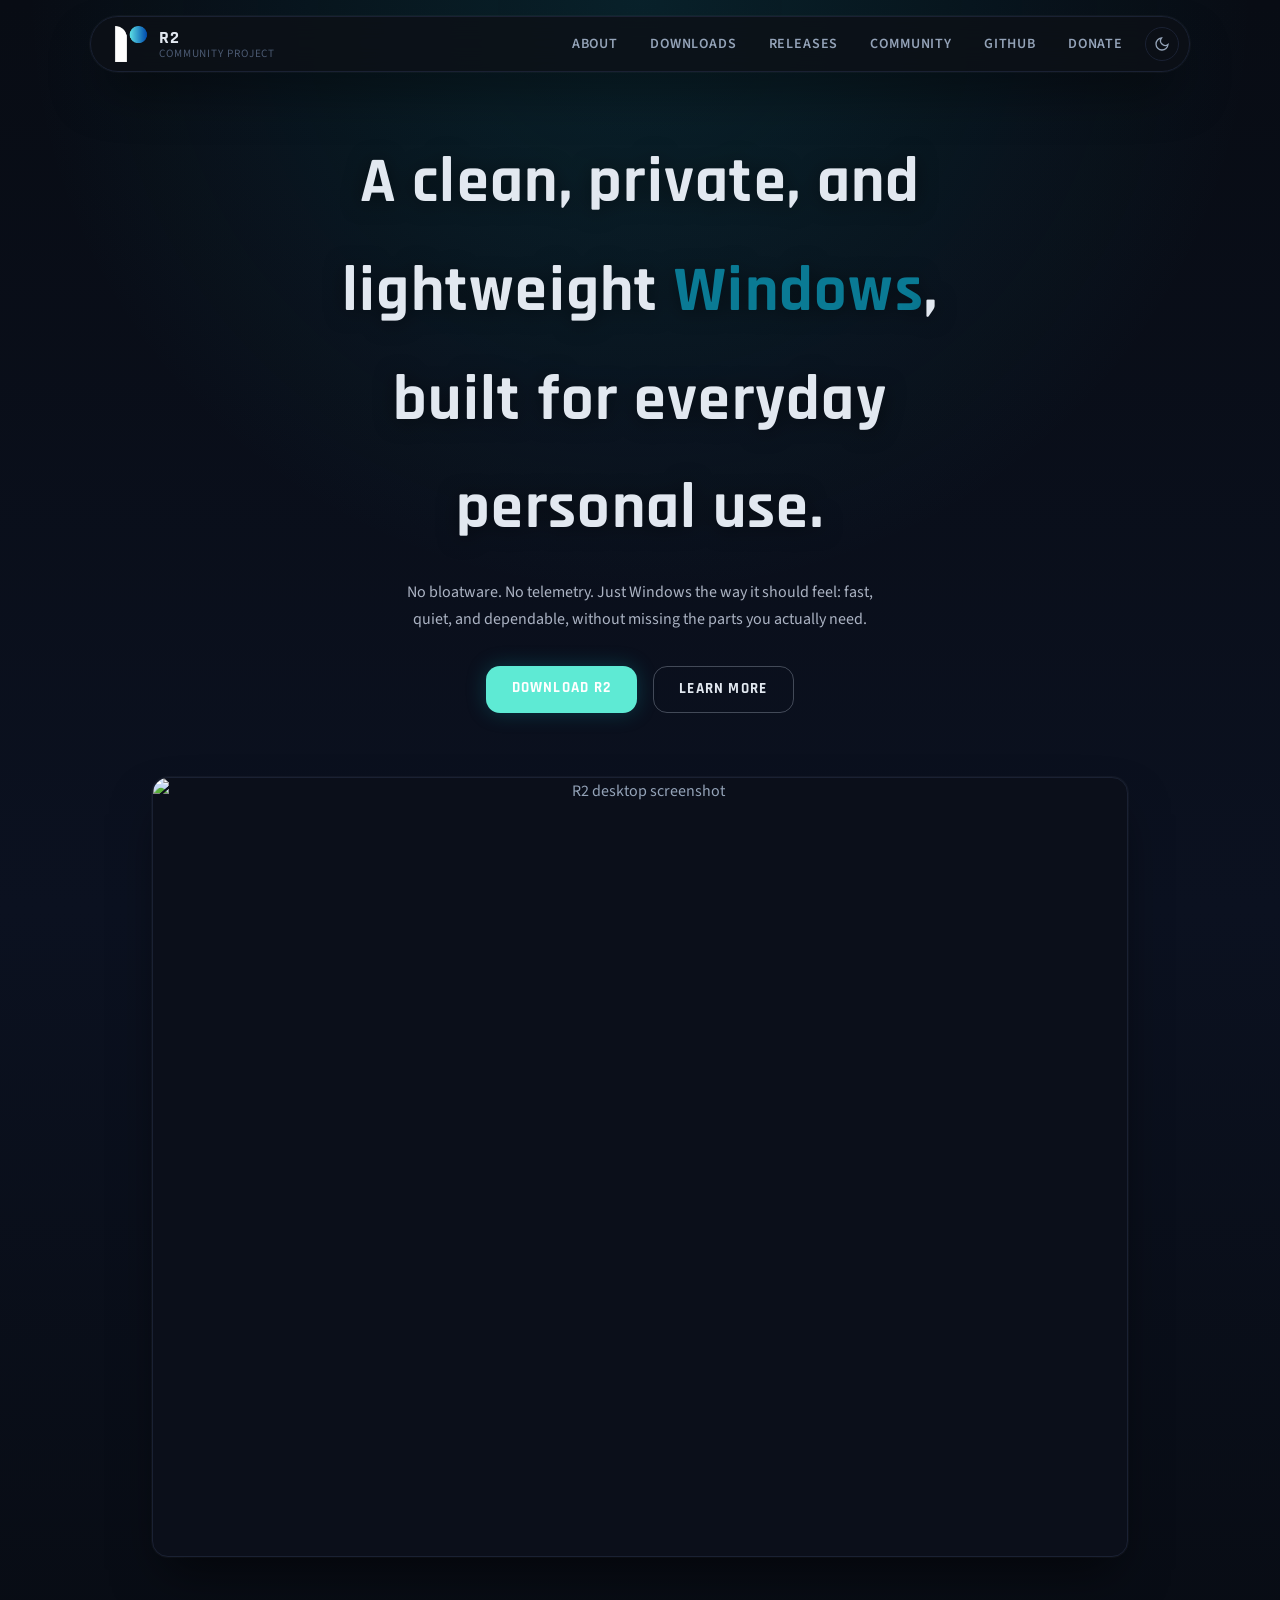
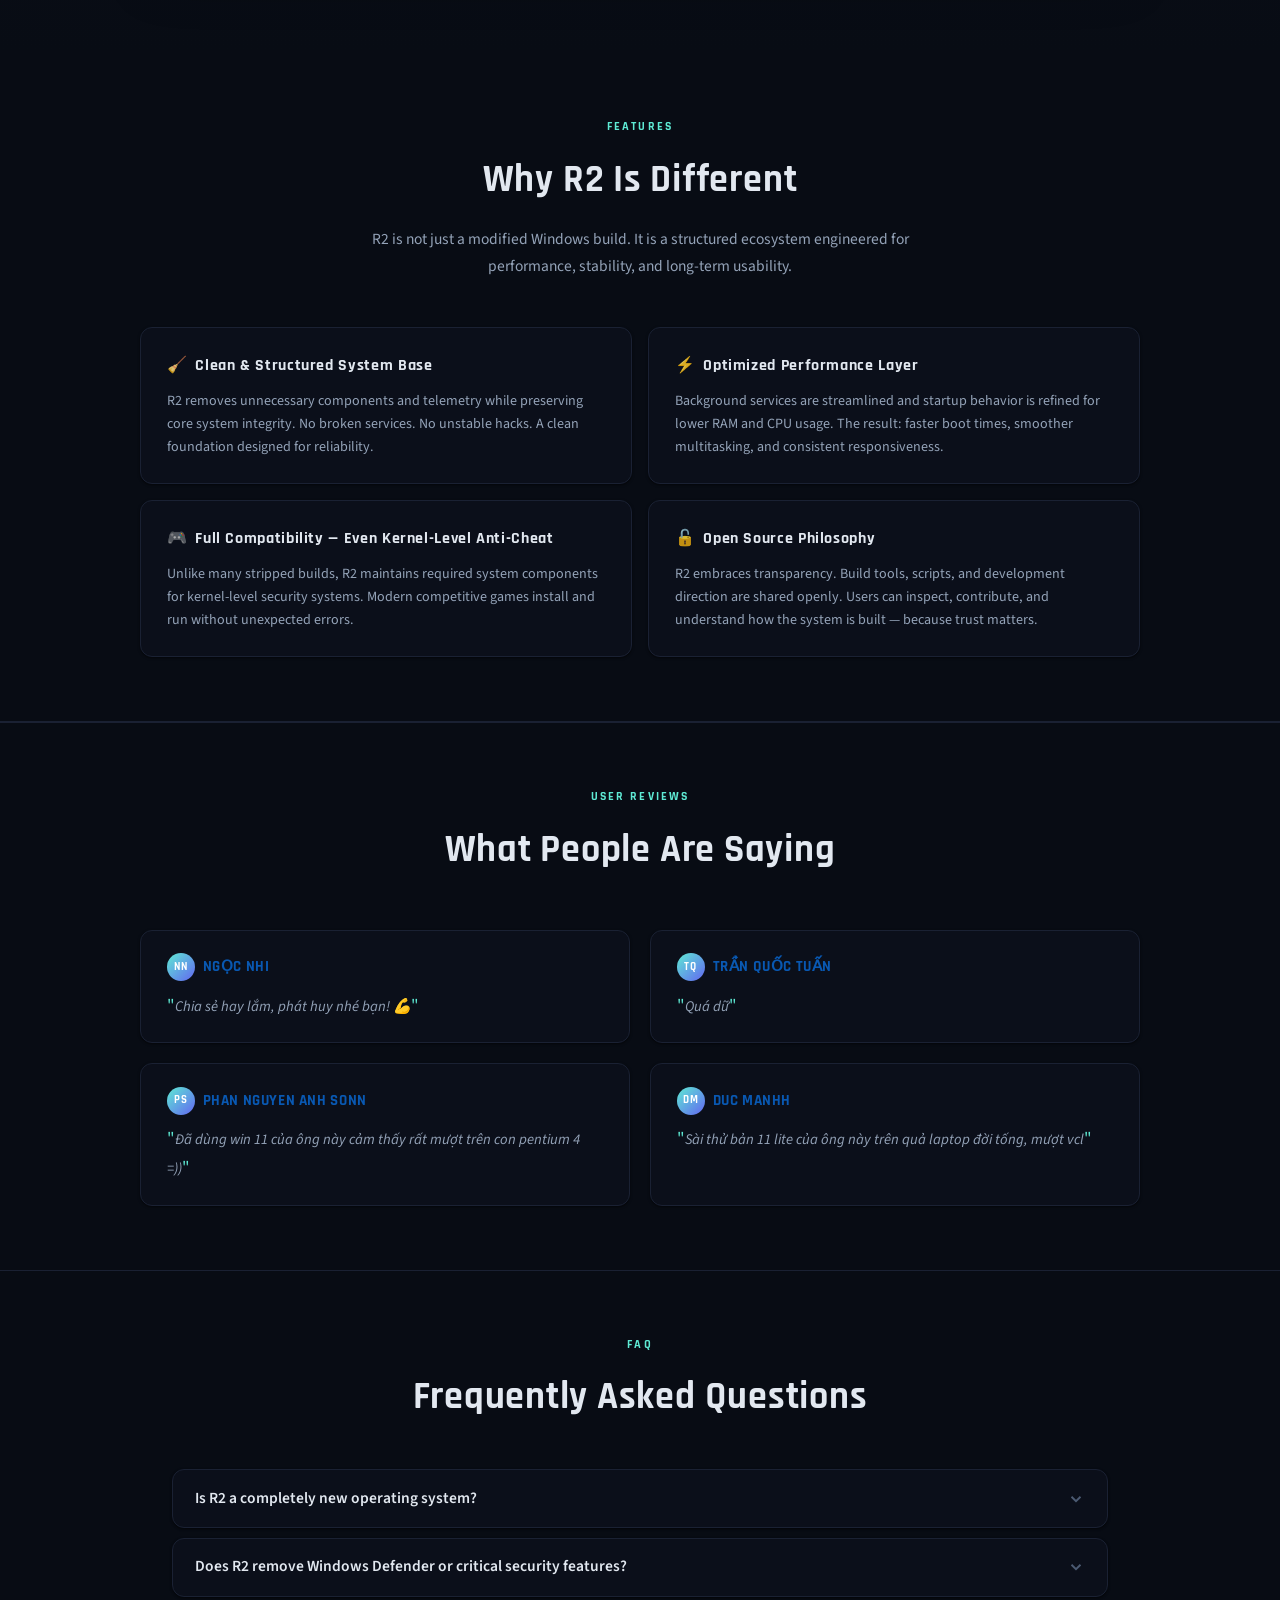
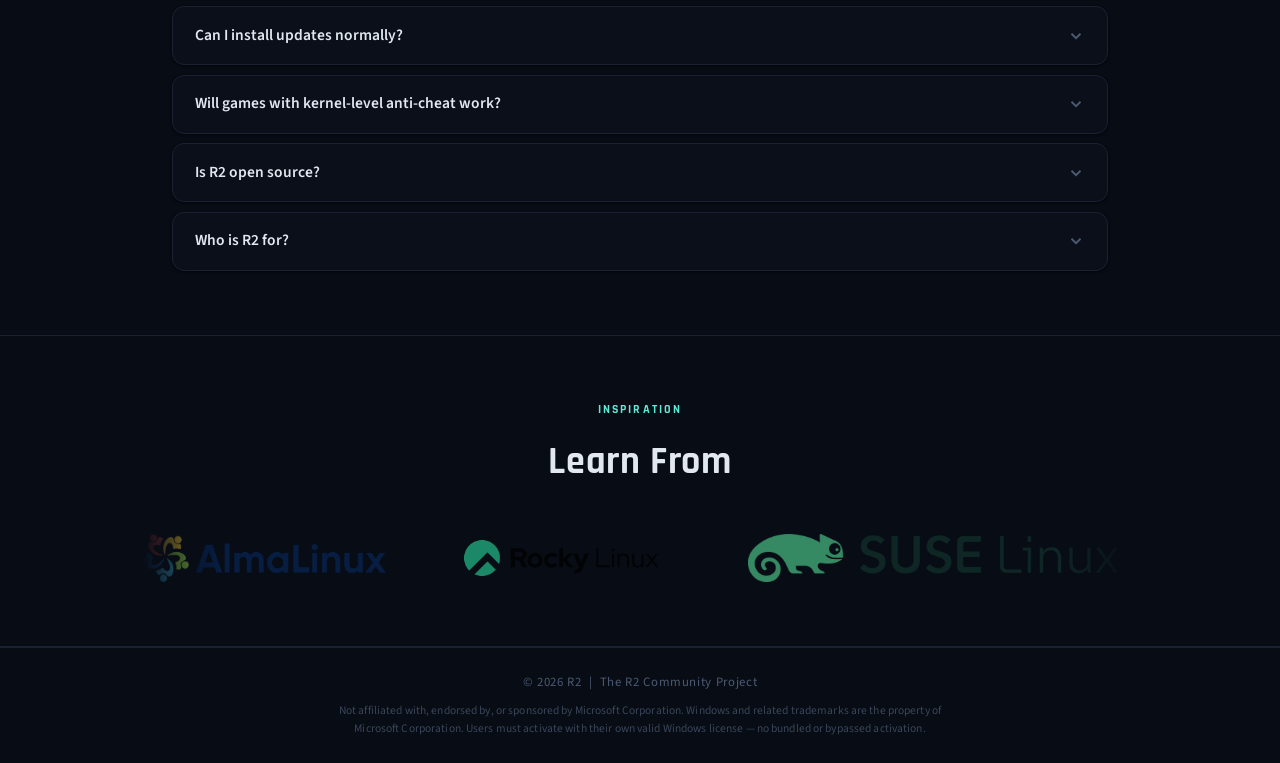
==== index.html @ 06f962d5 "Add files via upload" ====
<!DOCTYPE html>
<html lang="en">
<head>
  <meta charset="UTF-8" />
  <meta name="viewport" content="width=device-width, initial-scale=1.0" />
  <title>R2 Community Project</title>
  <link rel="icon" type="image/png" href="/img/favicon.png" />
  <link href="https://fonts.googleapis.com/css2?family=Rajdhani:wght@400;600;700&family=Source+Sans+3:wght@300;400;600&display=swap" rel="stylesheet" />
  <link rel="stylesheet" href="/css/style.css" />
</head>
<body>

  <!-- NAV -->
  <nav>
    <a href="/" class="logo">
      <img src="/img/logo.png" width="36" height="36" alt="R2 logo" />
      <div class="logo-text">
        <span class="brand">R2</span>
        <span class="sub">Community Project</span>
      </div>
    </a>
    <div class="nav-right">
    <ul class="nav-links">
      <li><a href="/about">About</a></li>
      <li><a href="/downloads">Downloads</a></li>
      <li><a href="/releases">Releases</a></li>
      <li><a href="/community">Community</a></li>
      <li><a href="https://github.com/vinhdubaii">Github</a></li>
      <li><a href="/donate">Donate</a></li>
    </ul>
    <button class="theme-toggle" onclick="toggleTheme()" title="Toggle theme">
      <svg class="icon-moon" viewBox="0 0 24 24" fill="none" stroke="currentColor" stroke-width="2"><path d="M21 12.79A9 9 0 1 1 11.21 3 7 7 0 0 0 21 12.79z"/></svg>
      <svg class="icon-sun" viewBox="0 0 24 24" fill="none" stroke="currentColor" stroke-width="2"><circle cx="12" cy="12" r="5"/><line x1="12" y1="1" x2="12" y2="3"/><line x1="12" y1="21" x2="12" y2="23"/><line x1="4.22" y1="4.22" x2="5.64" y2="5.64"/><line x1="18.36" y1="18.36" x2="19.78" y2="19.78"/><line x1="1" y1="12" x2="3" y2="12"/><line x1="21" y1="12" x2="23" y2="12"/><line x1="4.22" y1="19.78" x2="5.64" y2="18.36"/><line x1="18.36" y1="5.64" x2="19.78" y2="4.22"/></svg>
    </button>
    </div>
  </nav>

  <!-- HERO -->
  <section class="hero">
    <div class="hero-bg"></div>
    <div class="hero-content">
      <h1>A clean, private, and lightweight <span>Windows</span>, built for everyday personal use.</h1>
      <p>No bloatware. No telemetry. Just Windows the way it should feel: fast, quiet, and dependable, without missing the parts you actually need.</p>
      <div class="hero-btns">
        <a href="/downloads" class="btn btn-primary">Download R2</a>
        <a href="/about" class="btn btn-ghost">Learn More</a>
      </div>
    </div>
    <div class="hero-mockup-wrap">
      <div class="hero-mockup">
        <img src="https://res.cloudinary.com/djfdaqd8r/image/upload/v1785906970/Screenshot_2026-08-05_120952_hdem80.png" alt="R2 desktop screenshot" loading="eager" />
      </div>
    </div>
  </section>

  <!-- FEATURES -->
  <section class="features">
    <div class="features-inner">
      <div class="features-header">
        <span class="label">Features</span>
        <h2>Why R2 Is Different</h2>
        <p>R2 is not just a modified Windows build. It is a structured ecosystem engineered for performance, stability, and long-term usability.</p>
      </div>
      <div class="features-grid">
        <div class="feature-card">
          <h3><span class="icon">🧹</span> Clean & Structured System Base</h3>
          <p>R2 removes unnecessary components and telemetry while preserving core system integrity. No broken services. No unstable hacks. A clean foundation designed for reliability.</p>
        </div>
        <div class="feature-card">
          <h3><span class="icon">⚡</span> Optimized Performance Layer</h3>
          <p>Background services are streamlined and startup behavior is refined for lower RAM and CPU usage. The result: faster boot times, smoother multitasking, and consistent responsiveness.</p>
        </div>
        <div class="feature-card">
          <h3><span class="icon">🎮</span> Full Compatibility — Even Kernel-Level Anti-Cheat</h3>
          <p>Unlike many stripped builds, R2 maintains required system components for kernel-level security systems. Modern competitive games install and run without unexpected errors.</p>
        </div>
        <div class="feature-card">
          <h3><span class="icon">🔓</span> Open Source Philosophy</h3>
          <p>R2 embraces transparency. Build tools, scripts, and development direction are shared openly. Users can inspect, contribute, and understand how the system is built — because trust matters.</p>
        </div>
      </div>
    </div>
  </section>

  <!-- USER REVIEWS -->
  <section class="reviews">
    <div class="reviews-inner">
      <div class="reviews-header">
        <span class="label">User Reviews</span>
        <h2>What People Are Saying</h2>
      </div>
      <div class="reviews-grid">

        <div class="review-bubble">
          <div class="review-name">
            <div class="avatar">NN</div>
            Ngọc Nhi
          </div>
          <p class="review-text">Chia sẻ hay lắm, phát huy nhé bạn! 💪</p>
        </div>

        <div class="review-bubble">
          <div class="review-name">
            <div class="avatar">TQ</div>
            Trần Quốc Tuấn
          </div>
          <p class="review-text">Quá dữ</p>
        </div>

        <div class="review-bubble">
          <div class="review-name">
            <div class="avatar">PS</div>
            Phan Nguyen Anh Sonn
          </div>
          <p class="review-text">Đã dùng win 11 của ông này cảm thấy rất mượt trên con pentium 4 =))</p>
        </div>

        <div class="review-bubble">
          <div class="review-name">
            <div class="avatar">DM</div>
            Duc Manhh
          </div>
          <p class="review-text">Sài thử bản 11 lite của ông này trên quả laptop đời tống, mượt vcl</p>
        </div>

      </div>
    </div>
  </section>

  <!-- FAQ -->
  <section style="border-top: 1px solid var(--border);">
    <div class="faq">
      <div class="faq-header">
        <span class="label">FAQ</span>
        <h2>Frequently Asked Questions</h2>
      </div>
      <div class="faq-list">

        <div class="faq-item">
          <button class="faq-question" onclick="toggleFaq(this)">
            <span>Is R2 a completely new operating system?</span>
            <svg class="faq-chevron" viewBox="0 0 24 24" fill="none" stroke="currentColor" stroke-width="2.5"><polyline points="6 9 12 15 18 9"/></svg>
          </button>
          <div class="faq-answer">
            <p>No. R2 is a carefully rebuilt and optimized Windows-based system designed for performance, stability, and reduced unnecessary components.</p>
          </div>
        </div>

        <div class="faq-item">
          <button class="faq-question" onclick="toggleFaq(this)">
            <span>Does R2 remove Windows Defender or critical security features?</span>
            <svg class="faq-chevron" viewBox="0 0 24 24" fill="none" stroke="currentColor" stroke-width="2.5"><polyline points="6 9 12 15 18 9"/></svg>
          </button>
          <div class="faq-answer">
            <p>Core security components like Windows Defender remain intact. R2 focuses on removing background noise, not essential protection.</p>
          </div>
        </div>

        <div class="faq-item">
          <button class="faq-question" onclick="toggleFaq(this)">
            <span>Can I install updates normally?</span>
            <svg class="faq-chevron" viewBox="0 0 24 24" fill="none" stroke="currentColor" stroke-width="2.5"><polyline points="6 9 12 15 18 9"/></svg>
          </button>
          <div class="faq-answer">
            <p>Yes. R2 maintains Windows Update functionality out of the box. The Workstation build is optimized for long-term stability.</p>
          </div>
        </div>

        <div class="faq-item">
          <button class="faq-question" onclick="toggleFaq(this)">
            <span>Will games with kernel-level anti-cheat work?</span>
            <svg class="faq-chevron" viewBox="0 0 24 24" fill="none" stroke="currentColor" stroke-width="2.5"><polyline points="6 9 12 15 18 9"/></svg>
          </button>
          <div class="faq-answer">
            <p>Yes. R2 preserves required system services to ensure compatibility with modern anti-cheat systems used by competitive games.</p>
          </div>
        </div>

        <div class="faq-item">
          <button class="faq-question" onclick="toggleFaq(this)">
            <span>Is R2 open source?</span>
            <svg class="faq-chevron" viewBox="0 0 24 24" fill="none" stroke="currentColor" stroke-width="2.5"><polyline points="6 9 12 15 18 9"/></svg>
          </button>
          <div class="faq-answer">
            <p>While Windows itself is proprietary, R2 build tools and development philosophy emphasize transparency and community-driven improvements.</p>
          </div>
        </div>

        <div class="faq-item">
          <button class="faq-question" onclick="toggleFaq(this)">
            <span>Who is R2 for?</span>
            <svg class="faq-chevron" viewBox="0 0 24 24" fill="none" stroke="currentColor" stroke-width="2.5"><polyline points="6 9 12 15 18 9"/></svg>
          </button>
          <div class="faq-answer">
            <ul>
              <li>Everyday users who want a cleaner Windows</li>
              <li>People who care about privacy and don't want background tracking</li>
              <li>Laptop and ARM device owners who want better battery life</li>
              <li>Anyone who wants Windows to feel lighter without losing stability</li>
            </ul>
          </div>
        </div>

      </div>
    </div>
  </section>

  <!-- LEARN FROM -->
  <section class="learn-from">
    <div class="learn-from-inner">
      <div class="learn-from-header">
        <span class="label">Inspiration</span>
        <h2>Learn From</h2>
      </div>
      <div class="marquee">
        <div class="marquee-track">
          <img src="/img/distro/alma.png" alt="AlmaLinux" />
          <img src="/img/distro/rocky.png" alt="Rocky Linux" />
          <img src="/img/distro/suse.png" alt="SUSE Linux" />
          <img src="/img/distro/debian.png" alt="Debian" />
          <img src="/img/distro/alma.png" alt="AlmaLinux" />
          <img src="/img/distro/rocky.png" alt="Rocky Linux" />
          <img src="/img/distro/suse.png" alt="SUSE Linux" />
          <img src="/img/distro/debian.png" alt="Debian" />
        </div>
      </div>
    </div>
  </section>

  <!-- FOOTER -->
  <footer>
    © 2026 R2 &nbsp;|&nbsp; The R2 Community Project<br />
  <span class="footer-disclaimer">Not affiliated with, endorsed by, or sponsored by Microsoft Corporation. Windows and related trademarks are the property of Microsoft Corporation. Users must activate with their own valid Windows license — no bundled or bypassed activation.</span>
  </footer>

  <script>
    function toggleFaq(btn) {
      const item = btn.closest('.faq-item');
      const isOpen = item.classList.contains('open');
      document.querySelectorAll('.faq-item.open').forEach(el => el.classList.remove('open'));
      if (!isOpen) item.classList.add('open');
    }
  </script>
  <script>
    function toggleTheme() {
      const html = document.documentElement;
      html.classList.toggle('light');
      localStorage.setItem('theme', html.classList.contains('light') ? 'light' : 'dark');
    }
    // Apply saved theme on load
    if (localStorage.getItem('theme') === 'light') {
      document.documentElement.classList.add('light');
    }
  </script>
</body>
</html>
---- css/style.css ----
/* ============================================================
   R2 Community Project — Shared Stylesheet
   Used by: index.html, about.html, downloads.html, donate.html,
            other-versions.html, releases.html
   ============================================================ */

*, *::before, *::after { box-sizing: border-box; margin: 0; padding: 0; }

:root {
  --bg: #080c14;
  --surface: #0b0f1a;
  --surface2: #111823;
  --border: #1a2133;
  --accent: #5eead4;
  --accent2: #0958b2;
  --text: #94a3b8;
  --text-dim: #4b5a72;
  --white: #e2e8f0;

  --radius-card: 12px;
  --radius-btn: 14px;
  --radius-img: 16px;
  --shadow-raised: 0 1px 3px rgba(0,0,0,0.35), 0 1px 2px rgba(0,0,0,0.28);
  --shadow-lifted: 0 1px 2px rgba(0,0,0,0.22);
  --shadow-elevated: 0 25px 50px -12px rgba(0,0,0,0.55), 0 0 0 1px rgba(255,255,255,0.04);
}

html.light {
  --bg: #f0f4f8;
  --surface: #ffffff;
  --surface2: #e8edf5;
  --border: #d0d8e8;
  --accent: #0d9488;
  --accent2: #0958b2;
  --text: #475569;
  --text-dim: #94a3b8;
  --white: #1e293b;
}

/* ─── LIGHT MODE OVERRIDES ─── */
html.light nav { background: rgba(255,255,255,0.85); }

html.light .hero-content h1,
html.light .hero-content p {
  color: var(--white);
  text-shadow: none;
}
html.light .hero-content h1 span { color: #0a7a94; }
html.light .btn-ghost { color: var(--white); border-color: rgba(30,41,59,0.25); }

html.light .card,
html.light .feature-card,
html.light .review-bubble,
html.light .faq-item,
html.light .edition-card,
html.light .principle-card,
html.light .edition-row,
html.light .closing,
html.light .desc-card,
html.light .momo-card {
  background: #ffffff;
  border-color: #d0d8e8;
}

html.light .news-link { color: var(--accent); }
html.light footer { background: #e8edf5; }

html.light .notice { background: rgba(13,116,161,0.05); border-color: rgba(13,116,161,0.2); }
html.light .notice.neutral { background: rgba(148,163,184,0.08); border-color: #d0d8e8; }
html.light .btn-dl { background: rgba(13,116,161,0.08); border-color: rgba(13,116,161,0.2); }
html.light .btn-dl:hover { background: rgba(13,116,161,0.18); border-color: var(--accent); color: #1e293b; }
html.light .warn-note { background: rgba(239,68,68,0.05); }

/* ─── THEME TOGGLE ─── */
.theme-toggle {
  background: none;
  border: 1px solid var(--border);
  border-radius: 50%;
  width: 34px; height: 34px;
  display: flex;
  align-items: center;
  justify-content: center;
  cursor: pointer;
  color: var(--text);
  transition: all 0.2s;
  flex-shrink: 0;
}
.theme-toggle:hover { border-color: var(--accent); color: var(--accent); }
.theme-toggle svg { width: 16px; height: 16px; }
.icon-moon { display: block; }
.icon-sun  { display: none; }
html.light .icon-moon { display: none; }
html.light .icon-sun  { display: block; }
.nav-right { display: flex; align-items: center; gap: 0.5rem; }

/* ─── BASE ─── */
html { scroll-behavior: smooth; }

body {
  font-family: 'Source Sans 3', sans-serif;
  background: var(--bg);
  color: var(--text);
  line-height: 1.7;
  min-height: 100vh;
  display: flex;
  flex-direction: column;
}

@keyframes fadeUp {
  from { opacity: 0; transform: translateY(20px); }
  to   { opacity: 1; transform: translateY(0); }
}

/* ─── NAV ─── */
nav {
  position: fixed;
  top: 16px;
  left: 50%;
  transform: translateX(-50%);
  z-index: 100;
  width: calc(100% - 40px);
  max-width: 1100px;
  background: rgba(13,17,23,0.82);
  backdrop-filter: blur(16px);
  border: 1px solid var(--border);
  border-radius: 999px;
  box-shadow: var(--shadow-elevated);
  display: flex;
  align-items: center;
  justify-content: space-between;
  padding: 0 0.6rem 0 1.4rem;
  height: 56px;
  transition: width 0.25s ease, box-shadow 0.2s;
}

@media (max-width: 700px) {
  nav { width: calc(100% - 24px); padding: 0 0.5rem 0 1.1rem; }
  .nav-links { display: none; }
}

.logo { display: flex; align-items: center; gap: 0.6rem; text-decoration: none; }
.logo-text { display: flex; flex-direction: column; line-height: 1.1; }
.logo-text .brand {
  font-family: 'Rajdhani', sans-serif;
  font-weight: 700;
  font-size: 1.15rem;
  color: var(--white);
  letter-spacing: 0.05em;
}
.logo-text .sub {
  font-size: 0.7rem;
  color: var(--text-dim);
  letter-spacing: 0.08em;
  text-transform: uppercase;
}

.nav-links { display: flex; gap: 0.2rem; list-style: none; }
.nav-links a {
  color: var(--text);
  text-decoration: none;
  font-size: 0.88rem;
  font-weight: 600;
  letter-spacing: 0.06em;
  text-transform: uppercase;
  padding: 0.4rem 0.9rem;
  border-radius: 999px;
  transition: color 0.2s, background 0.2s;
}
.nav-links a:hover, .nav-links a.active {
  color: var(--accent);
  background: rgba(13,148,161,0.08);
}

/* ─── HERO (index.html) ─── */
.hero {
  position: relative;
  min-height: 100vh;
  display: flex;
  flex-direction: column;
  align-items: center;
  justify-content: center;
  text-align: center;
  overflow: hidden;
  padding: 128px 2rem 96px;
}

.hero-bg {
  position: absolute;
  inset: 0;
  background:
    radial-gradient(ellipse 80% 60% at 50% 0%, rgba(13,148,161,0.16) 0%, transparent 60%),
    linear-gradient(180deg, #080c14 0%, #0b1120 55%, #080c14 100%);
}

html.light .hero-bg {
  background:
    radial-gradient(ellipse 80% 60% at 50% 0%, rgba(13,116,161,0.10) 0%, transparent 60%),
    linear-gradient(180deg, #eef2f8 0%, #e4eaf5 55%, #eef2f8 100%);
  filter: none;
}

.hero-content {
  position: relative;
  z-index: 1;
  max-width: 700px;
  padding: 0 2rem;
  animation: fadeUp 1s ease both;
}

.hero-content h1 {
  font-family: 'Rajdhani', sans-serif;
  font-size: clamp(2.2rem, 6vw, 4rem);
  font-weight: 700;
  color: var(--white);
  letter-spacing: 0.02em;
  margin-bottom: 1rem;
  text-shadow: 0 2px 20px rgba(0,0,0,0.5);
}

.hero-content h1 span { color: #0a7a94; }

.hero-content p {
  font-size: 1rem;
  color: rgba(200, 208, 224, 0.85);
  max-width: 500px;
  margin: 0 auto 2rem;
}

.hero-btns {
  display: flex;
  gap: 1rem;
  justify-content: center;
  flex-wrap: wrap;
}

.btn {
  display: inline-block;
  padding: 0.6rem 1.6rem;
  border-radius: var(--radius-btn);
  font-family: 'Rajdhani', sans-serif;
  font-weight: 700;
  font-size: 0.95rem;
  letter-spacing: 0.08em;
  text-transform: uppercase;
  text-decoration: none;
  transition: all 0.2s;
  cursor: pointer;
  border: none;
}

.btn-primary {
  background: var(--accent);
  color: #fff;
  box-shadow: 0 0 20px rgba(13,148,161,0.3);
}
.btn-primary:hover {
  background: #2dd4bf;
  box-shadow: 0 0 30px rgba(13,148,161,0.5);
  transform: translateY(-1px);
}

.btn-ghost {
  background: transparent;
  color: var(--white);
  border: 1px solid rgba(200,208,224,0.3);
}
.btn-ghost:hover {
  border-color: var(--accent);
  color: var(--accent);
  transform: translateY(-1px);
}

/* ─── HERO MOCKUP (product screenshot frame) ─── */
.hero-mockup-wrap {
  position: relative;
  z-index: 1;
  width: 100%;
  max-width: 1040px;
  margin: 64px auto 0;
  padding: 0 2rem;
  animation: fadeUp 1s ease 0.15s both;
}

.hero-mockup {
  position: relative;
  border-radius: var(--radius-img);
  border: 1px solid var(--border);
  background: var(--surface);
  box-shadow: var(--shadow-elevated);
  overflow: hidden;
  aspect-ratio: 1280 / 1024;
}
.hero-mockup::before {
  content: '';
  position: absolute;
  inset: -20%;
  background: radial-gradient(ellipse 60% 50% at 50% 100%, rgba(13,148,161,0.35) 0%, transparent 70%);
  z-index: -1;
  filter: blur(40px);
}
.hero-mockup img {
  display: block;
  width: 100%;
  height: 100%;
  object-fit: cover;
  object-position: top center;
}

/* ─── PAGE HERO (about / downloads / other-versions / releases) ─── */
.page-hero {
  padding: 110px 2rem 50px;
  text-align: center;
  border-bottom: 1px solid var(--border);
  background: radial-gradient(ellipse at 50% 0%, rgba(13,148,161,0.07) 0%, transparent 65%);
}

.back-link {
  display: inline-flex;
  align-items: center;
  gap: 0.4rem;
  font-size: 0.82rem;
  color: var(--text-dim);
  text-decoration: none;
  letter-spacing: 0.05em;
  margin-bottom: 1.2rem;
  transition: color 0.2s;
}
.back-link:hover { color: var(--accent); }

.page-hero .label {
  display: inline-block;
  font-family: 'Rajdhani', sans-serif;
  font-size: 0.75rem;
  font-weight: 700;
  letter-spacing: 0.15em;
  text-transform: uppercase;
  color: var(--accent);
  margin-bottom: 1rem;
  padding: 0.3rem 0.8rem;
  border: 1px solid rgba(13,148,161,0.3);
  border-radius: 20px;
}

.page-hero h1 {
  font-family: 'Rajdhani', sans-serif;
  font-size: clamp(1.8rem, 4vw, 2.8rem);
  font-weight: 700;
  color: var(--white);
  letter-spacing: 0.02em;
  margin-bottom: 0.75rem;
}

.page-hero p {
  max-width: 560px;
  margin: 0 auto;
  font-size: 1rem;
  color: var(--text);
}

/* ─── CONTAINER / LAYOUT ─── */
.container {
  max-width: 1000px;
  margin: 0 auto;
  padding: 3.5rem 2rem 5rem;
  flex: 1;
}

main {
  flex: 1;
  display: flex;
  align-items: center;
  justify-content: center;
  padding: 100px 2rem 4rem;
}

/* ─── SECTION (about.html) ─── */
.section {
  margin-bottom: 4rem;
  animation: fadeUp 0.6s ease both;
}

.section-label {
  font-family: 'Rajdhani', sans-serif;
  font-size: 0.72rem;
  font-weight: 700;
  letter-spacing: 0.15em;
  text-transform: uppercase;
  color: var(--accent);
  margin-bottom: 0.5rem;
}

.section h2 {
  font-family: 'Rajdhani', sans-serif;
  font-size: 1.7rem;
  font-weight: 700;
  color: var(--white);
  letter-spacing: 0.03em;
  margin-bottom: 1rem;
}

.section p {
  color: var(--text);
  font-size: 0.97rem;
  margin-bottom: 0.85rem;
}

.subhead {
  font-family: 'Rajdhani', sans-serif;
  font-size: 1.02rem;
  font-weight: 700;
  color: var(--white);
  letter-spacing: 0.04em;
  text-transform: uppercase;
  margin: 2rem 0 0.25rem;
}

.grid-auto {
  display: grid;
  grid-template-columns: repeat(auto-fit, minmax(220px, 1fr));
  gap: 1rem;
  margin-top: 1rem;
}

.divider {
  border: none;
  border-top: 1px solid var(--border);
  margin: 3.5rem 0;
}

/* ─── SECTION HEADER (downloads / other-versions) ─── */
.section-header {
  display: flex;
  align-items: center;
  gap: 1rem;
  margin-bottom: 1.2rem;
  animation: fadeUp 0.5s ease both;
}
.section-header h2 {
  font-family: 'Rajdhani', sans-serif;
  font-weight: 700;
  font-size: 1.2rem;
  color: var(--white);
  letter-spacing: 0.09em;
  text-transform: uppercase;
  white-space: nowrap;
}
.section-header .line {
  flex: 1;
  height: 1px;
  background: var(--border);
}

/* ─── PRINCIPLES GRID (about.html) ─── */
.principles-grid {
  display: grid;
  grid-template-columns: 1fr 1fr;
  gap: 1rem;
  margin-top: 1.5rem;
}

@media (max-width: 600px) {
  .principles-grid { grid-template-columns: 1fr; }
}

.principle-card {
  background: var(--surface);
  border: 1px solid var(--border);
  border-radius: var(--radius-card);
  box-shadow: var(--shadow-raised);
  padding: 1.25rem 1.4rem;
  transition: border-color 0.2s, box-shadow 0.2s;
}
.principle-card:hover { border-color: rgba(13,148,161,0.4); box-shadow: var(--shadow-lifted); }

.principle-card h3 {
  font-family: 'Rajdhani', sans-serif;
  font-weight: 700;
  font-size: 1rem;
  color: var(--white);
  letter-spacing: 0.04em;
  text-transform: uppercase;
  margin-bottom: 0.5rem;
  display: flex;
  align-items: center;
  gap: 0.5rem;
}
.principle-card h3 .dot {
  width: 6px; height: 6px;
  border-radius: 50%;
  background: var(--accent);
  flex-shrink: 0;
}
.principle-card p {
  font-size: 0.88rem;
  color: var(--text);
  margin: 0;
}

/* ─── EDITIONS LIST (about.html — row layout) ─── */
.editions-list {
  display: flex;
  flex-direction: column;
  gap: 0.75rem;
  margin-top: 1.5rem;
}

.edition-row {
  display: grid;
  grid-template-columns: 200px 1fr;
  gap: 1.5rem;
  background: var(--surface);
  border: 1px solid var(--border);
  border-radius: var(--radius-card);
  box-shadow: var(--shadow-raised);
  padding: 1.1rem 1.4rem;
  align-items: start;
  transition: border-color 0.2s, box-shadow 0.2s;
}
.edition-row:hover { border-color: rgba(13,148,161,0.4); box-shadow: var(--shadow-lifted); }

.edition-name {
  font-family: 'Rajdhani', sans-serif;
  font-weight: 700;
  font-size: 0.95rem;
  color: var(--accent2);
  letter-spacing: 0.04em;
  text-transform: uppercase;
}
.edition-desc {
  font-size: 0.88rem;
  color: var(--text);
  line-height: 1.5;
}
.edition-row.experimental .edition-name { color: #f59e0b; }

@media (max-width: 600px) {
  .edition-row { grid-template-columns: 1fr; gap: 0.3rem; }
}

/* ─── WHO IT'S FOR (about.html) ─── */
.for-list {
  margin-top: 1.2rem;
  display: flex;
  flex-direction: column;
  gap: 0.5rem;
}
.for-item {
  display: flex;
  align-items: center;
  gap: 0.75rem;
  font-size: 0.95rem;
  color: var(--text);
}
.for-item::before {
  content: '';
  width: 5px; height: 5px;
  border-radius: 50%;
  background: var(--accent);
  flex-shrink: 0;
}

/* ─── CLOSING QUOTE (about.html) ─── */
.closing {
  background: var(--surface);
  border: 1px solid var(--border);
  border-left: 3px solid var(--accent);
  border-radius: 0 var(--radius-card) var(--radius-card) 0;
  box-shadow: var(--shadow-raised);
  padding: 1.5rem 2rem;
  margin-top: 2rem;
}
.closing p {
  font-size: 1rem;
  color: var(--white);
  font-style: italic;
  margin: 0;
}

/* ─── EDITIONS GRID (downloads / other-versions — card layout) ─── */
.editions-grid {
  display: grid;
  grid-template-columns: repeat(auto-fit, minmax(260px, 1fr));
  gap: 1rem;
  margin-bottom: 3rem;
}

@media (max-width: 750px) {
  .editions-grid { grid-template-columns: 1fr; }
}

.edition-card {
  background: var(--surface);
  border: 1px solid var(--border);
  border-radius: var(--radius-card);
  box-shadow: var(--shadow-raised);
  overflow: hidden;
  display: flex;
  flex-direction: column;
  animation: fadeUp 0.5s ease both;
  transition: border-color 0.2s, transform 0.2s, box-shadow 0.2s;
}
.edition-card:hover {
  border-color: rgba(13,148,161,0.5);
  transform: translateY(-2px);
  box-shadow: var(--shadow-lifted);
}
.edition-card:nth-child(2) { animation-delay: 0.05s; }
.edition-card:nth-child(3) { animation-delay: 0.1s; }
.edition-card:nth-child(4) { animation-delay: 0.15s; }
.edition-card:nth-child(5) { animation-delay: 0.2s; }
.edition-card:nth-child(6) { animation-delay: 0.25s; }

.card-header {
  padding: 1rem 1.25rem 0.85rem;
  border-bottom: 1px solid var(--border);
  display: flex;
  align-items: center;
  justify-content: space-between;
}
.card-header h3 {
  font-family: 'Rajdhani', sans-serif;
  font-weight: 700;
  font-size: 1.1rem;
  color: var(--white);
  letter-spacing: 0.06em;
  text-transform: uppercase;
}

.badge {
  font-family: 'Rajdhani', sans-serif;
  font-size: 0.65rem;
  font-weight: 700;
  letter-spacing: 0.1em;
  text-transform: uppercase;
  padding: 0.2rem 0.55rem;
  border-radius: 3px;
}
.badge-stable { background: rgba(34,197,94,0.15); color: #4ade80; border: 1px solid rgba(34,197,94,0.25); }
.badge-lts    { background: rgba(13,148,161,0.15); color: #7dd3fc; border: 1px solid rgba(13,148,161,0.25); }
.badge-exp    { background: rgba(245,158,11,0.15); color: #fbbf24; border: 1px solid rgba(245,158,11,0.25); }
.badge-warn   { background: rgba(239,68,68,0.12); color: #f87171; border: 1px solid rgba(239,68,68,0.25); }
.badge-legacy { background: rgba(148,163,184,0.12); color: #94a3b8; border: 1px solid rgba(148,163,184,0.2); }

.card-body { padding: 1rem 1.25rem; flex: 1; }
.card-body p {
  font-size: 0.85rem;
  color: var(--text);
  line-height: 1.55;
  margin-bottom: 1rem;
}
.card-body .warn-note {
  font-size: 0.78rem;
  color: #f87171;
  background: rgba(239,68,68,0.07);
  border: 1px solid rgba(239,68,68,0.2);
  border-radius: 5px;
  padding: 0.5rem 0.75rem;
  margin-bottom: 1rem;
}

/* ─── VERSION BLOCK (other-versions.html) ─── */
.version-block {
  margin-bottom: 3rem;
  animation: fadeUp 0.5s ease both;
}
.version-block:nth-child(2) { animation-delay: 0.1s; }

.cards-row {
  display: grid;
  grid-template-columns: 1fr 1fr;
  gap: 1rem;
}
@media (max-width: 600px) {
  .cards-row { grid-template-columns: 1fr; }
}

/* ─── DOWNLOAD BUTTONS ─── */
.btn-group { display: flex; flex-direction: column; gap: 0.5rem; }

.btn-dl {
  display: flex;
  align-items: center;
  gap: 0.6rem;
  padding: 0.55rem 1rem;
  border-radius: var(--radius-btn);
  text-decoration: none;
  font-family: 'Rajdhani', sans-serif;
  font-weight: 700;
  font-size: 0.85rem;
  letter-spacing: 0.06em;
  text-transform: uppercase;
  transition: all 0.2s;
  background: rgba(13,148,161,0.12);
  color: var(--accent2);
  border: 1px solid rgba(13,148,161,0.25);
}
.btn-dl:hover {
  background: rgba(13,148,161,0.22);
  border-color: var(--accent);
  color: #fff;
  transform: translateX(2px);
}
.btn-dl svg { width: 14px; height: 14px; flex-shrink: 0; opacity: 0.8; }
.btn-dl .btn-label { flex: 1; }
.btn-dl .btn-sub {
  font-size: 0.7rem;
  font-weight: 400;
  opacity: 0.6;
  letter-spacing: 0.03em;
  text-transform: none;
}

/* ─── NOTICE ─── */
.notice {
  background: rgba(13,148,161,0.06);
  border: 1px solid rgba(13,148,161,0.18);
  border-radius: var(--radius-card);
  padding: 1rem 1.4rem;
  font-size: 0.87rem;
  color: var(--text);
  margin-bottom: 2.5rem;
  animation: fadeUp 0.4s ease both;
}
.notice strong { color: var(--accent2); }

.notice.neutral {
  background: rgba(148,163,184,0.05);
  border-color: rgba(148,163,184,0.15);
  color: var(--text-dim);
}
.notice.neutral strong { color: var(--text); }

/* ─── DONATE PAGE ─── */
.donate-wrap {
  max-width: 620px;
  width: 100%;
  animation: fadeUp 0.7s ease both;
}

.donate-header { text-align: center; margin-bottom: 2.5rem; }
.donate-header .heart {
  font-size: 2.2rem;
  display: block;
  margin-bottom: 0.75rem;
  filter: drop-shadow(0 0 12px rgba(13,148,161,0.4));
}
.donate-header h1 {
  font-family: 'Rajdhani', sans-serif;
  font-size: 2.2rem;
  font-weight: 700;
  color: var(--white);
  letter-spacing: 0.04em;
  margin-bottom: 0.3rem;
}
.donate-header h1 span { color: var(--accent2); }

.desc-card {
  background: var(--surface);
  border: 1px solid var(--border);
  border-radius: var(--radius-card);
  box-shadow: var(--shadow-raised);
  padding: 1.75rem 2rem;
  margin-bottom: 1.5rem;
}
.desc-card p {
  font-size: 0.95rem;
  color: var(--text);
  margin-bottom: 1rem;
  line-height: 1.75;
}
.desc-card p:last-child { margin-bottom: 0; }
.desc-card .highlight { color: var(--white); font-weight: 600; }

/* Centered label with horizontal divider lines (donate.html only) */
.divider-label {
  font-family: 'Rajdhani', sans-serif;
  font-size: 0.72rem;
  font-weight: 700;
  letter-spacing: 0.15em;
  text-transform: uppercase;
  color: var(--text-dim);
  text-align: center;
  margin-bottom: 1.25rem;
  display: flex;
  align-items: center;
  gap: 0.75rem;
}
.divider-label::before,
.divider-label::after {
  content: '';
  flex: 1;
  height: 1px;
  background: var(--border);
}

.momo-card {
  background: var(--surface);
  border: 1px solid var(--border);
  border-radius: var(--radius-card);
  box-shadow: var(--shadow-raised);
  padding: 2rem;
  text-align: center;
  transition: border-color 0.2s, box-shadow 0.2s;
}
.momo-card:hover { border-color: rgba(13,148,161,0.4); box-shadow: var(--shadow-lifted); }

.momo-logo { display: inline-flex; align-items: center; gap: 0.5rem; margin-bottom: 1.25rem; }
.momo-logo-icon {
  width: 38px; height: 38px;
  background: linear-gradient(135deg, #0dd3c4, #0958b2);
  border-radius: 10px;
  display: flex;
  align-items: center;
  justify-content: center;
  font-family: 'Rajdhani', sans-serif;
  font-weight: 700;
  font-size: 0.85rem;
  color: #fff;
  letter-spacing: 0.01em;
}
.momo-logo-text {
  font-family: 'Rajdhani', sans-serif;
  font-weight: 700;
  font-size: 1.1rem;
  color: var(--white);
  letter-spacing: 0.05em;
}

.qr-frame {
  display: inline-block;
  padding: 12px;
  background: #fff;
  border-radius: 12px;
  margin-bottom: 1.25rem;
  box-shadow: 0 0 30px rgba(13,148,161,0.15);
}
.qr-frame img {
  display: block;
  width: 200px;
  height: 200px;
  object-fit: cover;
  border-radius: 6px;
}

.btn-momo {
  display: inline-flex;
  align-items: center;
  gap: 0.5rem;
  padding: 0.65rem 2rem;
  border-radius: var(--radius-btn);
  font-family: 'Rajdhani', sans-serif;
  font-weight: 700;
  font-size: 0.95rem;
  letter-spacing: 0.08em;
  text-transform: uppercase;
  text-decoration: none;
  background: linear-gradient(135deg, #0dd3c4, #0958b2);
  color: #fff;
  transition: all 0.2s;
  box-shadow: 0 0 20px rgba(13,148,161,0.25);
}
.btn-momo:hover {
  transform: translateY(-2px);
  box-shadow: 0 0 30px rgba(13,148,161,0.45);
}

.thankyou {
  text-align: center;
  margin-top: 2rem;
  font-size: 0.88rem;
  color: var(--text-dim);
  font-style: italic;
}

/* ─── CARD / NEWS LIST (index.html, releases.html) ─── */
.content-grid {
  display: grid;
  grid-template-columns: 1fr 1fr;
  gap: 2rem;
}
@media (max-width: 700px) {
  .content-grid { grid-template-columns: 1fr; }
}

.card {
  background: #0b0f1a;
  border: 1px solid #1a2133;
  border-radius: var(--radius-card);
  box-shadow: var(--shadow-raised);
  padding: 1.5rem;
  animation: fadeUp 0.6s ease both;
}
.card:nth-child(2) { animation-delay: 0.1s; }

.card-title {
  font-family: 'Rajdhani', sans-serif;
  font-weight: 700;
  font-size: 1.2rem;
  color: var(--white);
  letter-spacing: 0.05em;
  text-transform: uppercase;
  margin-bottom: 1.2rem;
  display: flex;
  align-items: center;
  gap: 0.5rem;
  padding-bottom: 0.75rem;
  border-bottom: 1px solid var(--border);
}
.card-title .icon { font-size: 1.1rem; }

.news-list {
  display: flex;
  flex-direction: column;
  gap: 0;
}
.news-list .placeholder {
  font-size: 0.85rem;
  color: var(--text-dim);
  padding: 0.65rem 0;
}

.news-item {
  display: flex;
  flex-direction: column;
  gap: 0.4rem;
  padding: 0.65rem 0;
  border-bottom: 1px solid rgba(42,47,63,0.6);
}
.news-item:last-child { border-bottom: none; }

.news-item-head {
  display: flex;
  gap: 0.75rem;
  align-items: baseline;
  cursor: pointer;
}

.news-date {
  font-size: 0.75rem;
  color: var(--text-dim);
  white-space: nowrap;
  font-family: 'Rajdhani', sans-serif;
  font-weight: 600;
  letter-spacing: 0.03em;
  min-width: 80px;
  flex-shrink: 0;
}

.news-link {
  appearance: none;
  background: none;
  border: none;
  padding: 0;
  font: inherit;
  text-align: left;
  font-size: 0.88rem;
  color: var(--accent);
  text-decoration: none;
  line-height: 1.4;
  cursor: pointer;
  transition: color 0.2s;
}
.news-item-head:hover .news-link { color: var(--accent2); text-decoration: underline; }

.news-item-head::after {
  content: '+';
  margin-left: auto;
  color: var(--text-dim);
  font-size: 0.9rem;
  flex-shrink: 0;
  transition: transform 0.2s;
}
.news-item.open .news-item-head::after { content: '–'; color: var(--accent); }

.news-body {
  display: none;
  font-size: 0.86rem;
  color: var(--text);
  line-height: 1.6;
  padding-left: calc(80px + 0.75rem);
  animation: fadeUp 0.25s ease both;
}
.news-body.empty { color: var(--text-dim); font-style: italic; }
.news-item.open .news-body { display: block; }

@media (max-width: 480px) {
  .news-body { padding-left: 0; }
}

/* ─── FEATURES SECTION (index.html) ─── */
.features {
  background: transparent;
  border-bottom: 1px solid var(--border);
  padding: 4rem 2rem;
}
.features-inner { max-width: 1000px; margin: 0 auto; }
.features-header { text-align: center; margin-bottom: 3rem; }
.features-header .label {
  font-family: 'Rajdhani', sans-serif;
  font-size: 0.72rem;
  font-weight: 700;
  letter-spacing: 0.18em;
  text-transform: uppercase;
  color: var(--accent);
  display: block;
  margin-bottom: 0.6rem;
}
.features-header h2 {
  font-family: 'Rajdhani', sans-serif;
  font-size: clamp(1.6rem, 3.5vw, 2.4rem);
  font-weight: 700;
  color: var(--white);
  letter-spacing: 0.02em;
  margin-bottom: 0.9rem;
}
.features-header p {
  font-size: 0.97rem;
  color: var(--text);
  max-width: 580px;
  margin: 0 auto;
  line-height: 1.7;
}

.features-grid { display: grid; grid-template-columns: 1fr 1fr; gap: 1rem; }
@media (max-width: 700px) { .features-grid { grid-template-columns: 1fr; } }

.feature-card {
  background: #0b0f1a;
  border: 1px solid var(--border);
  border-radius: var(--radius-card);
  box-shadow: var(--shadow-raised);
  padding: 1.5rem 1.6rem;
  transition: border-color 0.2s, transform 0.2s, box-shadow 0.2s;
  animation: fadeUp 0.6s ease both;
}
.feature-card:hover {
  border-color: rgba(13,148,161,0.4);
  transform: translateY(-2px);
  box-shadow: var(--shadow-lifted);
}
.feature-card:nth-child(2) { animation-delay: 0.05s; }
.feature-card:nth-child(3) { animation-delay: 0.1s; }
.feature-card:nth-child(4) { animation-delay: 0.15s; }

.feature-card h3 {
  font-family: 'Rajdhani', sans-serif;
  font-weight: 700;
  font-size: 1rem;
  color: var(--white);
  letter-spacing: 0.04em;
  margin-bottom: 0.65rem;
  display: flex;
  align-items: center;
  gap: 0.5rem;
}
.feature-card h3 .icon { font-size: 1rem; opacity: 0.85; }
.feature-card p { font-size: 0.88rem; color: var(--text); line-height: 1.65; }

/* ─── LEARN FROM SECTION (index.html) ─── */
.learn-from {
  border-top: 1px solid var(--border);
  border-bottom: 1px solid var(--border);
  padding: 4rem 0;
  overflow: hidden;
}
.learn-from-inner { max-width: 1000px; margin: 0 auto; }
.learn-from-header { text-align: center; margin-bottom: 2.5rem; padding: 0 2rem; }
.learn-from-header .label {
  font-family: 'Rajdhani', sans-serif;
  font-size: 0.72rem;
  font-weight: 700;
  letter-spacing: 0.18em;
  text-transform: uppercase;
  color: var(--accent);
  display: block;
  margin-bottom: 0.6rem;
}
.learn-from-header h2 {
  font-family: 'Rajdhani', sans-serif;
  font-size: clamp(1.6rem, 3.5vw, 2.4rem);
  font-weight: 700;
  color: var(--white);
  letter-spacing: 0.02em;
}

.marquee {
  width: 100%;
  overflow: hidden;
  mask-image: linear-gradient(to right, transparent, #000 8%, #000 92%, transparent);
  -webkit-mask-image: linear-gradient(to right, transparent, #000 8%, #000 92%, transparent);
}
.marquee-track {
  display: flex;
  align-items: center;
  gap: 4.5rem;
  width: max-content;
  animation: marqueeScroll 22s linear infinite;
}
.marquee-track img {
  height: 48px;
  width: auto;
  object-fit: contain;
  opacity: 0.75;
  filter: grayscale(20%);
  transition: opacity 0.2s, filter 0.2s;
  flex-shrink: 0;
}
.marquee-track img:hover {
  opacity: 1;
  filter: grayscale(0%);
}
.marquee:hover .marquee-track { animation-play-state: paused; }

@keyframes marqueeScroll {
  from { transform: translateX(0); }
  to   { transform: translateX(-50%); }
}

/* ─── FAQ SECTION (index.html) ─── */
.faq { max-width: 1000px; margin: 0 auto; padding: 4rem 2rem; }
.faq-header { text-align: center; margin-bottom: 2.5rem; }
.faq-header .label {
  font-family: 'Rajdhani', sans-serif;
  font-size: 0.72rem;
  font-weight: 700;
  letter-spacing: 0.18em;
  text-transform: uppercase;
  color: var(--accent);
  display: block;
  margin-bottom: 0.6rem;
}
.faq-header h2 {
  font-family: 'Rajdhani', sans-serif;
  font-size: clamp(1.6rem, 3.5vw, 2.4rem);
  font-weight: 700;
  color: var(--white);
  letter-spacing: 0.02em;
}

.faq-list { display: flex; flex-direction: column; gap: 0.6rem; }

.faq-item {
  background: #0b0f1a;
  border: 1px solid var(--border);
  border-radius: var(--radius-card);
  box-shadow: var(--shadow-raised);
  overflow: hidden;
  transition: border-color 0.2s;
}
.faq-item.open { border-color: rgba(13,148,161,0.35); }

.faq-question {
  width: 100%;
  background: none;
  border: none;
  padding: 1.1rem 1.4rem;
  display: flex;
  align-items: center;
  justify-content: space-between;
  cursor: pointer;
  text-align: left;
  gap: 1rem;
}
.faq-question span {
  font-family: 'Source Sans 3', sans-serif;
  font-weight: 600;
  font-size: 0.97rem;
  color: var(--white);
  line-height: 1.4;
}

.faq-chevron {
  width: 18px; height: 18px;
  flex-shrink: 0;
  color: var(--text-dim);
  transition: transform 0.3s ease, color 0.2s;
}
.faq-item.open .faq-chevron { transform: rotate(180deg); color: var(--accent); }

.faq-answer {
  max-height: 0;
  overflow: hidden;
  transition: max-height 0.35s ease, padding 0.3s ease;
  padding: 0 1.4rem;
}
.faq-item.open .faq-answer { max-height: 400px; padding: 0 1.4rem 1.2rem; }
.faq-answer p { font-size: 0.9rem; color: var(--text); line-height: 1.7; }

.faq-answer ul {
  list-style: none;
  margin-top: 0.5rem;
  display: flex;
  flex-direction: column;
  gap: 0.3rem;
}
.faq-answer ul li {
  font-size: 0.9rem;
  color: var(--text);
  display: flex;
  align-items: center;
  gap: 0.5rem;
}
.faq-answer ul li::before {
  content: '';
  width: 5px; height: 5px;
  border-radius: 50%;
  background: var(--accent);
  flex-shrink: 0;
}

/* ─── USER REVIEWS (index.html) ─── */
.reviews { padding: 4rem 2rem; border-top: 1px solid var(--border); overflow: hidden; }
.reviews-inner { max-width: 1000px; margin: 0 auto; }
.reviews-header { text-align: center; margin-bottom: 3rem; }
.reviews-header .label {
  font-family: 'Rajdhani', sans-serif;
  font-size: 0.72rem;
  font-weight: 700;
  letter-spacing: 0.18em;
  text-transform: uppercase;
  color: var(--accent);
  display: block;
  margin-bottom: 0.6rem;
}
.reviews-header h2 {
  font-family: 'Rajdhani', sans-serif;
  font-size: clamp(1.6rem, 3.5vw, 2.4rem);
  font-weight: 700;
  color: var(--white);
  letter-spacing: 0.02em;
}

.reviews-grid { display: grid; grid-template-columns: repeat(2, 1fr); gap: 1.25rem; }
@media (max-width: 650px) { .reviews-grid { grid-template-columns: 1fr; } }

.review-bubble {
  background: #0b0f1a;
  border: 1px solid var(--border);
  border-radius: var(--radius-card);
  box-shadow: var(--shadow-raised);
  padding: 1.4rem 1.6rem;
  position: relative;
  animation: fadeUp 0.5s ease both;
  transition: border-color 0.2s, transform 0.2s, box-shadow 0.2s;
}
.review-bubble:hover {
  border-color: rgba(13,148,161,0.35);
  transform: translateY(-2px);
  box-shadow: var(--shadow-lifted);
}
.review-bubble:nth-child(2) { animation-delay: 0.05s; }
.review-bubble:nth-child(3) { animation-delay: 0.10s; }
.review-bubble:nth-child(4) { animation-delay: 0.15s; }

.review-name {
  font-family: 'Rajdhani', sans-serif;
  font-weight: 700;
  font-size: 0.95rem;
  color: var(--accent2);
  letter-spacing: 0.04em;
  text-transform: uppercase;
  margin-bottom: 0.6rem;
  display: flex;
  align-items: center;
  gap: 0.5rem;
}
.review-name .avatar {
  width: 28px; height: 28px;
  border-radius: 50%;
  background: linear-gradient(135deg, var(--accent), #6366f1);
  display: flex;
  align-items: center;
  justify-content: center;
  font-size: 0.7rem;
  font-weight: 700;
  color: #fff;
  flex-shrink: 0;
}

.review-text { font-size: 0.92rem; color: var(--text); line-height: 1.65; font-style: italic; }
.review-text::before { content: '"'; color: var(--accent); font-style: normal; font-size: 1.1rem; }
.review-text::after  { content: '"'; color: var(--accent); font-style: normal; font-size: 1.1rem; }

/* ─── FOOTER (all pages) ─── */
footer {
  text-align: center;
  padding: 1.5rem;
  color: var(--text-dim);
  font-size: 0.8rem;
  border-top: 1px solid var(--border);
  letter-spacing: 0.05em;
}

.footer-disclaimer {
  display: block;
  margin-top: 0.5rem;
  max-width: 640px;
  margin-left: auto;
  margin-right: auto;
  font-size: 0.72rem;
  line-height: 1.6;
  opacity: 0.75;
  letter-spacing: 0.01em;
  text-transform: none;
}
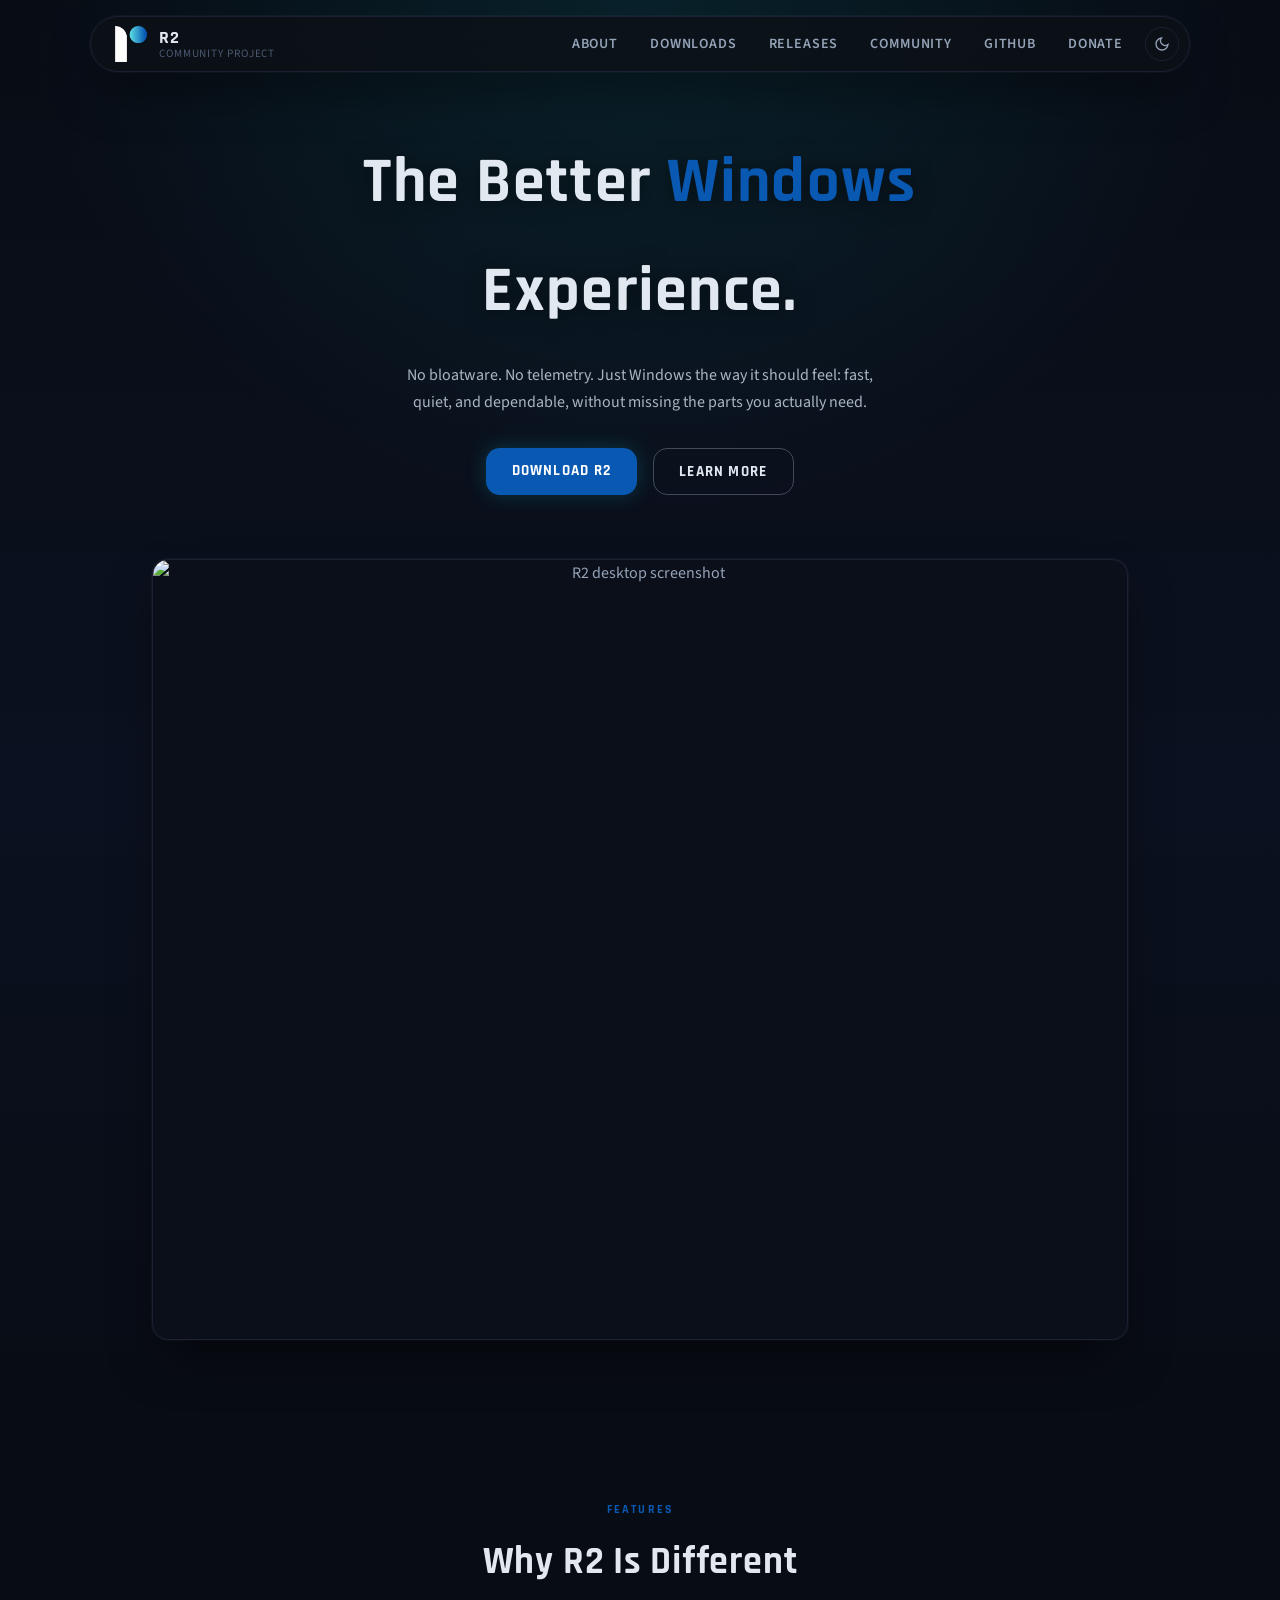
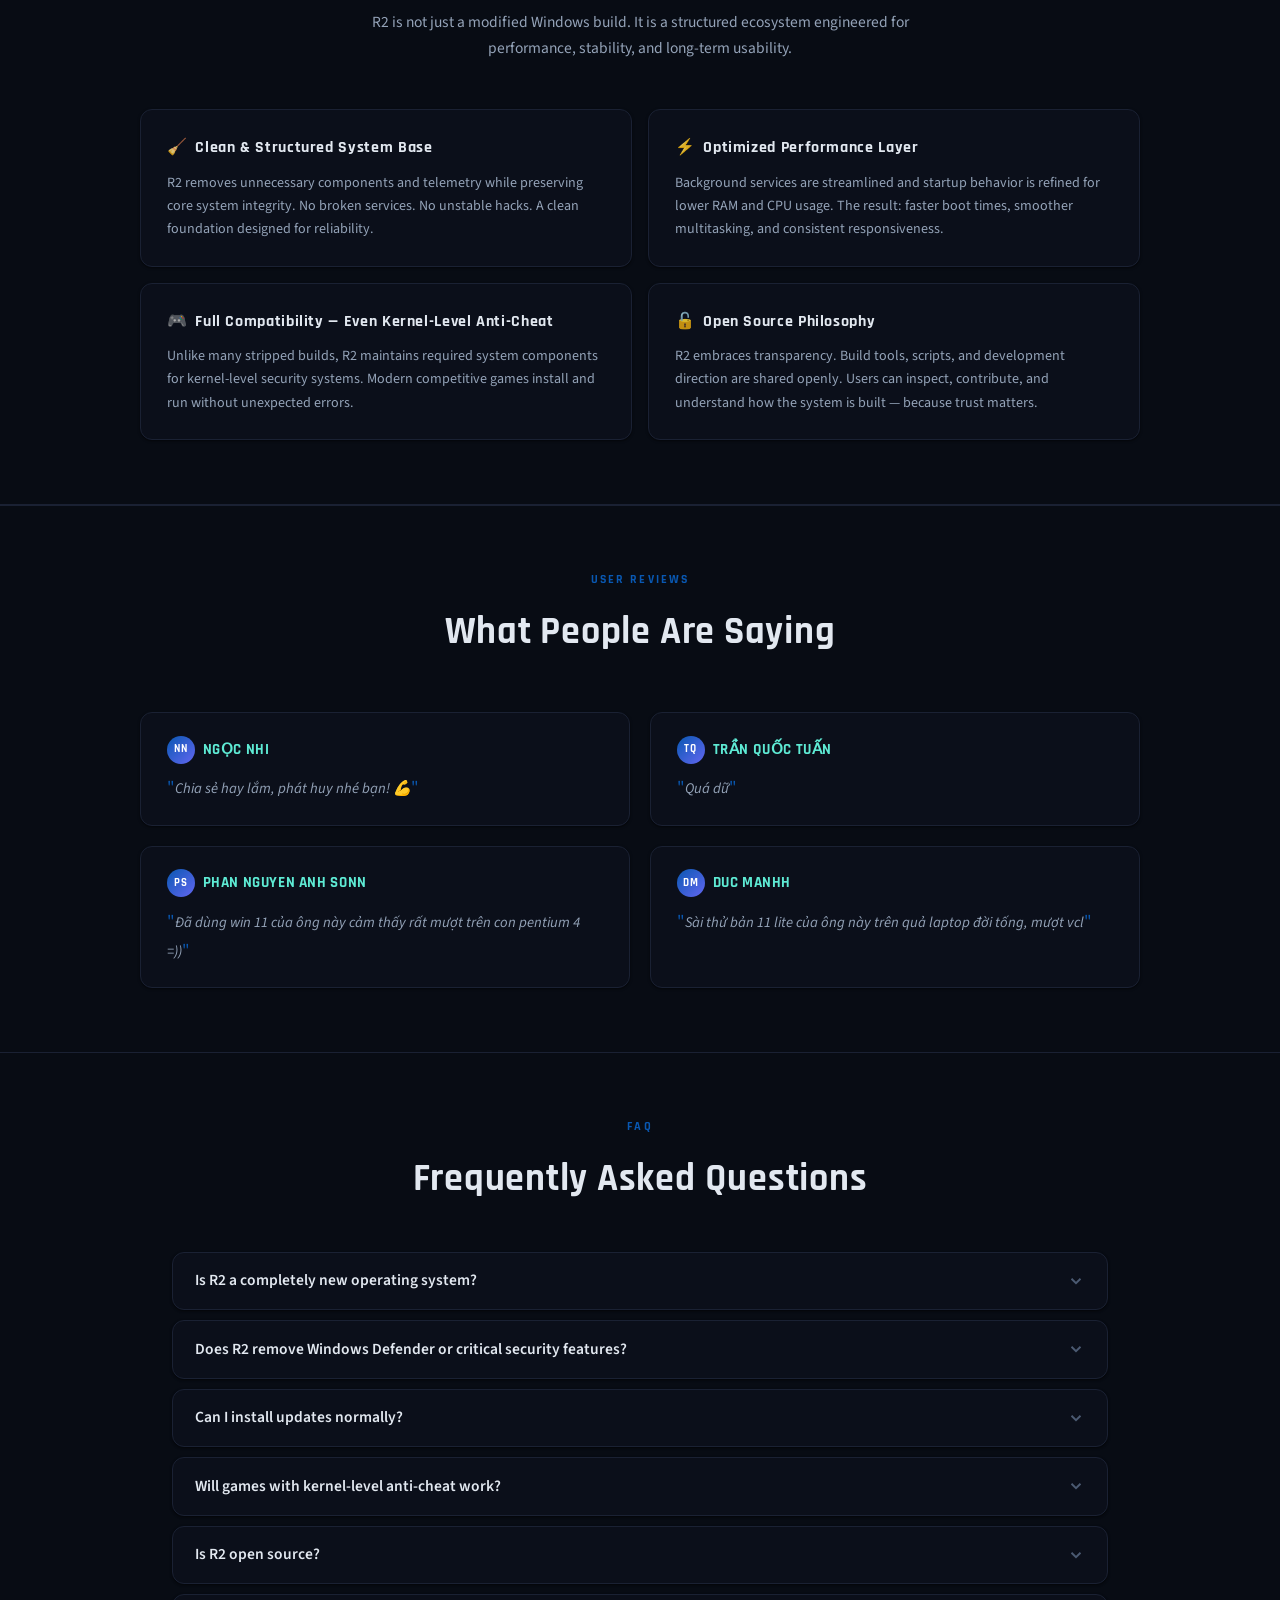
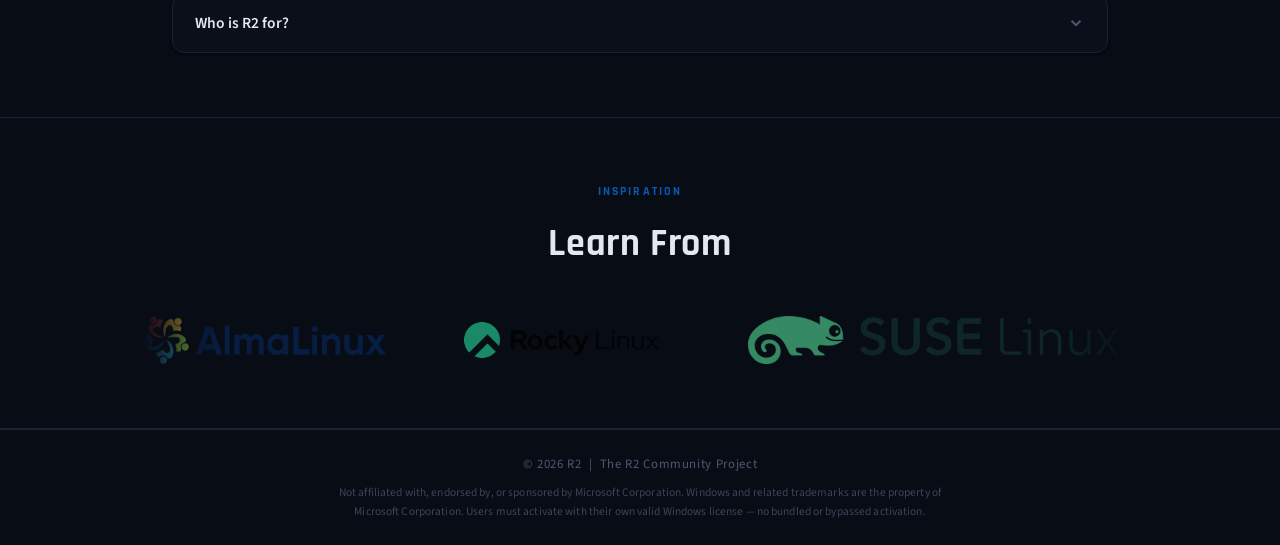
==== commit 4bdded5b: "Add files via upload" ====
--- a/index.html
+++ b/index.html
@@ -13,7 +13,7 @@
   <!-- NAV -->
   <nav>
     <a href="/" class="logo">
-      <img src="/img/logo.png" width="36" height="36" alt="R2 logo" />
+      <img id="site-logo" src="/img/logo.png" width="36" height="36" alt="R2 logo" />
       <div class="logo-text">
         <span class="brand">R2</span>
         <span class="sub">Community Project</span>
@@ -39,7 +39,7 @@
   <section class="hero">
     <div class="hero-bg"></div>
     <div class="hero-content">
-      <h1>A clean, private, and lightweight <span>Windows</span>, built for everyday personal use.</h1>
+      <h1>The Better <span>Windows</span> Experience.</h1>
       <p>No bloatware. No telemetry. Just Windows the way it should feel: fast, quiet, and dependable, without missing the parts you actually need.</p>
       <div class="hero-btns">
         <a href="/downloads" class="btn btn-primary">Download R2</a>
@@ -242,15 +242,23 @@
     }
   </script>
   <script>
+    function updateLogo() {
+      const logo = document.getElementById('site-logo');
+      if (!logo) return;
+      const isLight = document.documentElement.classList.contains('light');
+      logo.src = isLight ? '/img/logo-light.png' : '/img/logo.png';
+    }
     function toggleTheme() {
       const html = document.documentElement;
       html.classList.toggle('light');
       localStorage.setItem('theme', html.classList.contains('light') ? 'light' : 'dark');
+      updateLogo();
     }
     // Apply saved theme on load
     if (localStorage.getItem('theme') === 'light') {
       document.documentElement.classList.add('light');
     }
+    updateLogo();
   </script>
 </body>
 </html>
--- a/css/style.css
+++ b/css/style.css
@@ -11,8 +11,8 @@
   --surface: #0b0f1a;
   --surface2: #111823;
   --border: #1a2133;
-  --accent: #5eead4;
-  --accent2: #0958b2;
+  --accent: #0958b2;
+  --accent2: #5eead4;
   --text: #94a3b8;
   --text-dim: #4b5a72;
   --white: #e2e8f0;
@@ -30,8 +30,8 @@
   --surface: #ffffff;
   --surface2: #e8edf5;
   --border: #d0d8e8;
-  --accent: #0d9488;
-  --accent2: #0958b2;
+  --accent: #0958b2;
+  --accent2: #0d9488;
   --text: #475569;
   --text-dim: #94a3b8;
   --white: #1e293b;
@@ -45,7 +45,7 @@
   color: var(--white);
   text-shadow: none;
 }
-html.light .hero-content h1 span { color: #0a7a94; }
+html.light .hero-content h1 span { color: #0958b2; }
 html.light .btn-ghost { color: var(--white); border-color: rgba(30,41,59,0.25); }
 
 html.light .card,
@@ -217,7 +217,7 @@
   text-shadow: 0 2px 20px rgba(0,0,0,0.5);
 }
 
-.hero-content h1 span { color: #0a7a94; }
+.hero-content h1 span { color: #0958b2; }
 
 .hero-content p {
   font-size: 1rem;
@@ -807,7 +807,7 @@
 .momo-logo { display: inline-flex; align-items: center; gap: 0.5rem; margin-bottom: 1.25rem; }
 .momo-logo-icon {
   width: 38px; height: 38px;
-  background: linear-gradient(135deg, #0dd3c4, #0958b2);
+  background: linear-gradient(135deg, #0958b2, #5eead4);
   border-radius: 10px;
   display: flex;
   align-items: center;
@@ -854,7 +854,7 @@
   letter-spacing: 0.08em;
   text-transform: uppercase;
   text-decoration: none;
-  background: linear-gradient(135deg, #0dd3c4, #0958b2);
+  background: linear-gradient(135deg, #0958b2, #5eead4);
   color: #fff;
   transition: all 0.2s;
   box-shadow: 0 0 20px rgba(13,148,161,0.25);
